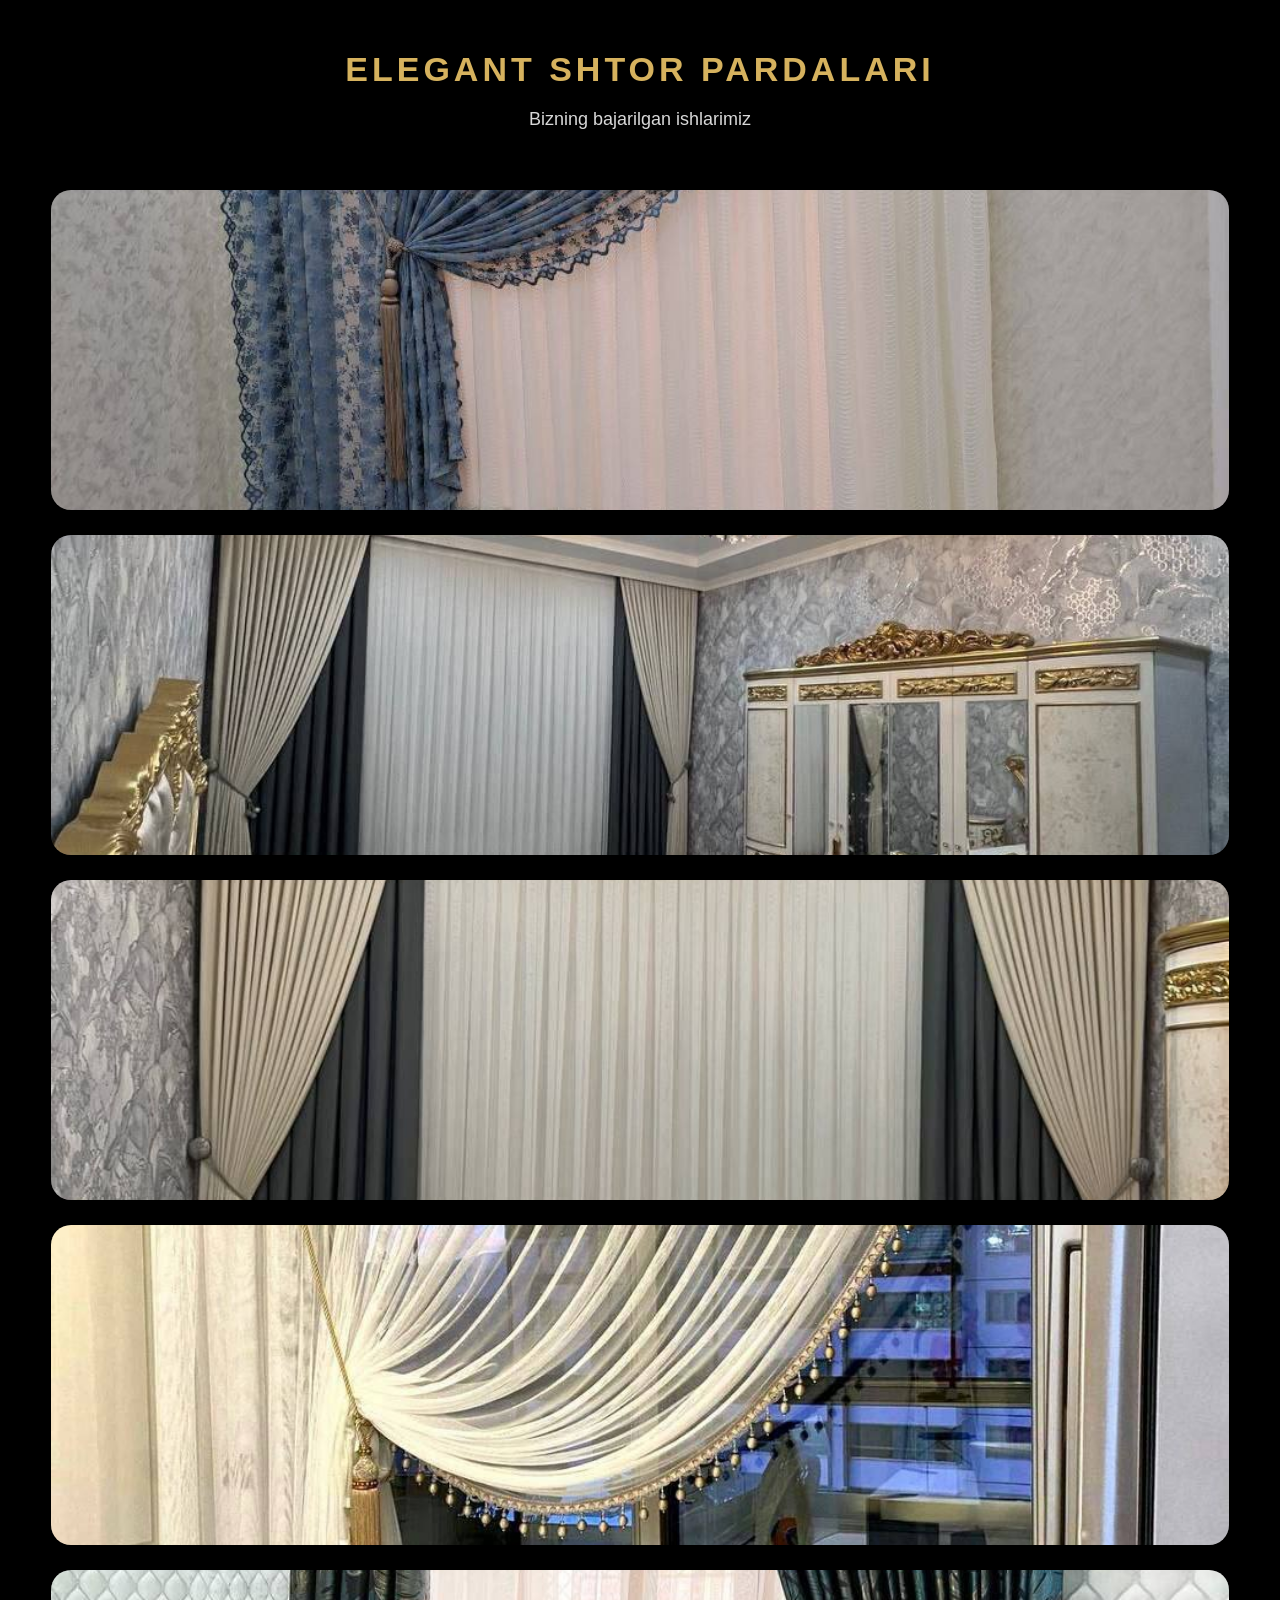
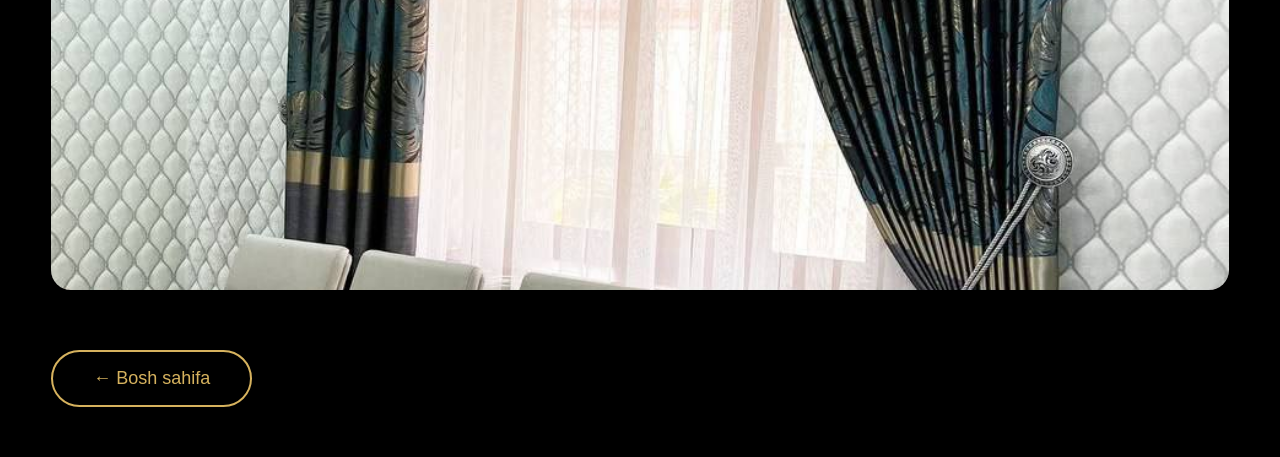
==== catalog.html @ 4797c0a0 "Add files via upload" ====
<!DOCTYPE html>
<html lang="uz">

<head>
    <meta charset="UTF-8">
    <meta name="viewport" content="width=device-width, initial-scale=1.0">
    <title>Katalog | Elegant Shtor Pardalari</title>

    <link rel="stylesheet" href="style.css">
</head>

<body>

    <section class="catalog-page">

        <h1 class="catalog-title">
            ELEGANT SHTOR PARDALARI
        </h1>

        <p class="catalog-text">
            Bizning bajarilgan ishlarimiz
        </p>

        <div class="gallery">

            <div class="card">
                <img src="images/14.jpg" alt="Shtor">
            </div>

            <div class="card">
                <img src="images/15.jpg" alt="Shtor">
            </div>

            <div class="card">
                <img src="images/16.jpg" alt="Shtor">
            </div>

            <div class="card">
                <img src="images/17.jpg" alt="Shtor">
            </div>

            <div class="card">
                <img src="images/18.jpg" alt="Shtor">
            </div>

        </div>

        <a href="index.html" class="back-btn">
            ← Bosh sahifa
        </a>

    </section>
<!-- Lightbox -->
<div class="lightbox" id="lightbox">
    <span class="close">&times;</span>

    <img class="lightbox-img" id="lightbox-img">

    <button class="prev">&#10094;</button>
    <button class="next">&#10095;</button>
</div>

<script src="script.js"></script>
</body>

</html>
---- style.css ----
/* =========================
   RESET
========================= */

*{
    margin:0;
    padding:0;
    box-sizing:border-box;
}

body{
    font-family:'Montserrat',sans-serif;
    background:#000;
    overflow-x:hidden;
}

/* =========================
   HERO
========================= */

.hero{
    position:relative;
    width:100%;
    height:100vh;

    background:url("images/banner.png") center center/cover no-repeat;

    display:flex;
    align-items:center;

    overflow:hidden;
    transition: transform .8s ease, filter .8s ease;
cursor:pointer;

    animation:zoomHero 18s ease-in-out infinite alternate;
}

@keyframes zoomHero{
    from{
        background-size:100%;
    }
    to{
        background-size:108%;
    }
}

/* =========================
   DARK OVERLAY
========================= */

.overlay{
    position:absolute;
    inset:0;

    background:linear-gradient(
        90deg,
        rgba(0,0,0,.65) 0%,
        rgba(0,0,0,.40) 45%,
        rgba(0,0,0,.15) 100%
    );

    z-index:1;
}

/* =========================
   CONTENT
========================= */
.hero-content{
    position: relative;
    z-index: 5;
    max-width: 650px;
    margin-left: 8%;
    color: #fff;
    animation: fadeUp 1.2s ease;
}

@keyframes fadeUp{

    from{
        opacity:0;
        transform:translateY(40px);
    }

    to{
        opacity:1;
        transform:translateY(0);
    }

}

/* =========================
   LOGO
========================= */

.logo{

    display:flex;
    flex-direction:column;

    font-family:'Cormorant Garamond',serif;

    font-weight:700;

    margin-bottom:18px;

}

.logo .word{

    color:#d6b25e;

    font-size:32px;

    letter-spacing:8px;

    text-shadow:0 0 12px rgba(214,178,94,.5);

}

.logo .subtitle{

    margin-top:6px;

    color:#fff;

    font-size:14px;

    letter-spacing:6px;

}

.logo span{

    display:block;

    font-size:14px;

    letter-spacing:6px;

    margin-top:6px;

    color:#ffffff;

}

/* =========================
   TITLE
========================= */

.hero h1{

    font-family:'Cormorant Garamond',serif;

    font-size:72px;

    line-height:1.1;

    font-weight:700;

    margin-bottom:20px;

    animation:zoomTitle 6s ease-in-out infinite;

    transform-origin:center;

}

/* =========================
   TEXT
========================= */

.hero p{

    font-size:20px;

    color:#f0f0f0;

    margin-bottom:45px;

    letter-spacing:1px;

}

/* =========================
   BUTTON
========================= */

.btn{

    display:inline-block;

    padding:18px 46px;

    border-radius:60px;

    text-decoration:none;

    font-weight:600;

    letter-spacing:1px;

    color:#000;

    background:linear-gradient(135deg,#d6b25e,#f6d67a);

    box-shadow:0 10px 35px rgba(214,178,94,.35);

    transition:.4s;

}

.btn:hover{

    transform:translateY(-5px) scale(1.05);

    box-shadow:0 15px 45px rgba(214,178,94,.6);

}


/* =========================
   LIGHT
========================= */

.hero::before{

    content:"";

    position:absolute;

    top:-40%;

    left:-20%;

    width:220px;

    height:180%;

    background:linear-gradient(

        transparent,

        rgba(255,255,255,.18),

        transparent

    );

    transform:rotate(18deg);

    animation:lightMove 8s linear infinite;

}

@keyframes lightMove{

    from{

        left:-25%;

    }

    to{

        left:120%;

    }

}
/* ==========================
   ANIMATIONS
========================== */

.logo{
    animation:fadeTop 1s ease forwards;
}



.hero p{
    opacity:0;
    animation:fadeTop 1s ease .6s forwards;
}

.btn{
    opacity:0;
    animation:fadeTop 1s ease .9s forwards;
}

@keyframes fadeTop{

    from{
        opacity:0;
        transform:translateY(40px);
    }

    to{
        opacity:1;
        transform:translateY(0);
    }

}
@keyframes zoomTitle{

    0%{
        opacity:0;
        transform:scale(0);
    }

    15%{
        opacity:1;
        transform:scale(1);
    }

    70%{
        opacity:1;
        transform:scale(1);
    }

    100%{
        opacity:0;
        transform:scale(0);
    }

}
.logo .word{
    position: relative;
    display: inline-block;
    overflow: hidden;
}

.logo .word::after{
    content: "";
    position: absolute;
    top: -50%;
    left: -150%;

    width: 60%;
    height: 200%;

    background: linear-gradient(
        90deg,
        transparent,
        rgba(255,255,255,.9),
        transparent
    );

    transform: rotate(25deg);

    animation: logoShine 5s linear infinite;
}

@keyframes logoShine{

    0%{
        left:-150%;
    }

    100%{
        left:220%;
    }

}
/* ========================= */
/* PRELOADER */
/* ========================= */

#preloader{
    position: fixed;
    inset: 0;
    background: #050505;
    display: flex;
    justify-content: center;
    align-items: center;
    z-index: 99999;
    transition: opacity 1s ease, visibility 1s ease;
}

.loader-content{
    text-align: center;
}

.loader-logo{
    font-family: 'Cormorant Garamond', serif;
    font-size: 62px;
    letter-spacing: 12px;
    color: #d6b25e;
    text-shadow: 0 0 15px rgba(214,178,94,.5);
    position: relative;
    display: inline-block;
    overflow: hidden;
}

.loader-logo::after{
    content: "";
    position: absolute;
    top: -50%;
    left: -150%;
    width: 60%;
    height: 200%;
    background: linear-gradient(
        90deg,
        transparent,
        rgba(255,255,255,.9),
        transparent
    );
    transform: rotate(25deg);
    animation: loaderShine 2s linear infinite;
}

.loader-subtitle{
    margin-top: 12px;
    color: white;
    font-size: 16px;
    letter-spacing: 8px;
}

.loader-line{
    width: 0;
    height: 2px;
    background: #d6b25e;
    margin: 30px auto 0;
    animation: lineGrow 1.5s forwards;
}

@keyframes loaderShine{
    from{
        left: -150%;
    }
    to{
        left: 220%;
    }
}

@keyframes lineGrow{
    from{
        width: 0;
    }
    to{
        width: 220px;
    }
}
#preloader.hide{
    opacity: 0;
    visibility: hidden;
}
/* ---------- FEATURES ---------- */
.features{
    position: relative;
    width: 180px;
    height: 35px;
    margin: 40px 0 45px;
}

.features span{
    position:absolute;
    left:0;
    top:0;
    width:100%;

    font-size:22px;
    color:#fff;
    letter-spacing:2px;

    text-align:left;

    opacity:0;

    animation:changeWord 9s infinite;
}

.features span::after{
    content:" ✦";
    color:#d6b25e;
}

.features span:nth-child(1){
    animation-delay:0s;
}

.features span:nth-child(2){
    animation-delay:3s;
}

.features span:nth-child(3){
    animation-delay:6s;
}

@keyframes changeWord{

    0%{
        opacity:0;
        transform:translateY(20px);
    }

    10%{
        opacity:1;
        transform:translateY(0);
    }

    25%{
        opacity:1;
    }

    35%{
        opacity:0;
        transform:translateY(-20px);
    }

    100%{
        opacity:0;
    }

}
/* ===========================
        CATALOG
=========================== */

.catalog-page{
    width:90%;
    max-width:1400px;
    margin:auto;
    padding:80px 0;
}

.catalog-title{
    text-align:center;
    font-size:48px;
    color:#d6b25e;
    letter-spacing:4px;
}

.catalog-text{
    text-align:center;
    color:#d8d8d8;
    font-size:20px;
    margin:20px 0 60px;
}

.gallery{
    display:grid;
    grid-template-columns:repeat(auto-fit,minmax(320px,1fr));
    gap:35px;
}

.card{
    overflow:hidden;
    border-radius:20px;
    background:#1b1b1b;
    transition:.4s;
    box-shadow:0 15px 35px rgba(0,0,0,.45);
}

.card:hover{
    transform:translateY(-10px);
    box-shadow:0 20px 45px rgba(214,178,94,.35);
}

.card img{
    width:100%;
    height:420px;
    object-fit:cover;
    display:block;
    transition:.5s;
}

.card:hover img{
    transform:scale(1.08);
}

.back-btn{
    display:inline-block;
    margin:60px auto 0;
    padding:16px 40px;
    border:2px solid #d6b25e;
    color:#d6b25e;
    text-decoration:none;
    border-radius:50px;
    transition:.4s;
    font-size:18px;
}

.back-btn:hover{
    background:#d6b25e;
    color:#000;
}
/* ===== Lightbox ===== */

.lightbox{
    position:fixed;
    inset:0;
    background:rgba(0,0,0,.95);
    display:none;
    justify-content:center;
    align-items:center;
    z-index:9999;
}

.lightbox.active{
    display:flex;
}

.lightbox-img{
    max-width:90%;
    max-height:85%;
    border-radius:15px;
    box-shadow:0 0 40px rgba(214,178,94,.35);
}

.close{
    position:absolute;
    top:25px;
    right:40px;
    font-size:45px;
    color:white;
    cursor:pointer;
}

.prev,
.next{
    position:absolute;
    top:50%;
    transform:translateY(-50%);
    background:rgba(255,255,255,.15);
    border:none;
    color:white;
    font-size:34px;
    width:60px;
    height:60px;
    border-radius:50%;
    cursor:pointer;
    transition:.3s;
}

.prev:hover,
.next:hover{
    background:#d6b25e;
    color:#000;
}

.prev{
    left:40px;
}

.next{
    right:40px;
}
/* ==========================
   ADVANTAGES
========================== */

.advantages{
    padding:100px 10%;
    background:#111;
    text-align:center;
}

.advantages h2{
    font-size:42px;
    color:#d6b25e;
    margin-bottom:60px;
    letter-spacing:2px;
}

.advantages-grid{
    display:grid;
    grid-template-columns:repeat(auto-fit,minmax(230px,1fr));
    gap:30px;
}

.adv-card{
    background:#1b1b1b;
    border:1px solid rgba(214,178,94,.25);
    border-radius:20px;
    padding:40px 20px;
    transition:.4s;
    box-shadow:0 15px 35px rgba(0,0,0,.35);
}

.adv-card:hover{
    transform:translateY(-10px);
    border-color:#d6b25e;
    box-shadow:0 20px 45px rgba(214,178,94,.35);
}

.adv-card h3{
    font-size:42px;
    color:#d6b25e;
    margin-bottom:15px;
}

.adv-card p{
    color:#fff;
    font-size:18px;
}

/* ==========================
   CONTACT
========================== */

.contact{
    padding:100px 10%;
    background:#0d0d0d;
    text-align:center;
}

.contact h2{
    font-size:42px;
    color:#d6b25e;
    margin-bottom:40px;
}

.contact-box{
    max-width:700px;
    margin:auto;
    background:#1b1b1b;
    border-radius:20px;
    padding:40px;
    border:1px solid rgba(214,178,94,.25);
    box-shadow:0 15px 35px rgba(0,0,0,.35);
}

.contact-box p{
    color:#fff;
    font-size:20px;
    margin:20px 0;
    line-height:1.6;
}
/*=========================
        NAVBAR
=========================*/

html{
    scroll-behavior:smooth;
}

.navbar{

    position:fixed;

    top:0;

    left:0;

    width:100%;

    display:flex;

    justify-content:space-between;

    align-items:center;

    padding:25px 8%;

    z-index:9999;

    transition:.4s;

    background:rgba(0,0,0,.15);

    backdrop-filter:blur(10px);

}

.logo{

    font-size:32px;

    color:#d6b25e;

    font-weight:bold;

    letter-spacing:6px;

}

.navbar nav{

    display:flex;

    gap:40px;

}

.navbar nav a{

    color:white;

    text-decoration:none;

    font-size:18px;

    transition:.3s;

}

.navbar nav a:hover{

    color:#d6b25e;

}

.navbar.scrolled{

    background:#111;

    box-shadow:0 10px 30px rgba(0,0,0,.5);

}
/*=========================
        FOOTER
=========================*/

.footer{

    background:#090909;

    text-align:center;

    padding:80px 20px;

    border-top:1px solid rgba(214,178,94,.2);

}

.footer h2{

    color:#d6b25e;

    font-size:42px;

    letter-spacing:8px;

    margin-bottom:10px;

}

.footer p{

    color:#ddd;

    font-size:18px;

    margin:12px 0;

}

.footer-line{

    width:120px;

    height:2px;

    background:#d6b25e;

    margin:25px auto;

}

.footer small{
    color:#777;
    display:block;
    margin-top:35px;
    font-size:15px;
}


/*=========================
    SCROLL ANIMATION
=========================*/
@media (max-width:768px){
    }

/* ===== Меню ===== */

.navbar{
    padding:15px 20px;
    flex-direction:column;
    gap:12px;
}

.navbar nav{
    display:flex;
    flex-wrap:wrap;
    justify-content:center;
    gap:10px;
}

.navbar nav a{
    font-size:15px;
    padding:6px 8px;
}

.navbar .logo{
    font-size:22px;
    letter-spacing:3px;
}

/* ===== Hero ===== */

.hero{
    height:auto;
    min-height:100vh;
    padding:120px 25px 70px;
    background-position:65% center;
}
.hero-content{
    margin-left:8%;
    margin-right:auto;
    max-width:650px;
    text-align:left;
}

.hero h1{
    font-size:42px;
    line-height:1.2;
    margin-bottom:18px;
}

.hero p{
    font-size:18px;
    margin-bottom:30px;
}

.features{
    margin:30px 0;
}

.features span{
    font-size:18px;
}

.btn{
    padding:16px 34px;
    font-size:16px;
}

/* ===== Каталог ===== */

.catalog-page{
    width:92%;
    padding:50px 0;
}

.catalog-title{
    font-size:34px;
}

.catalog-text{
    font-size:18px;
}

.gallery{
    grid-template-columns:1fr;
    gap:25px;
}

.card img{
    height:320px;
}

/* ===== Преимущества ===== */

.advantages{
    padding:70px 25px;
}

.advantages h2{
    font-size:34px;
}

.advantages-grid{
    grid-template-columns:1fr;
}

/* ===== Контакты ===== */

.contact{
    padding:70px 25px;
}

.contact h2{
    font-size:34px;
}

.contact-box{
    padding:25px;
}

.contact-box p{
    font-size:17px;
}

/* ===== Футер ===== */

.footer{
    padding:60px 20px;
}

.footer h2{
    font-size:30px;
}

.footer p{
    font-size:16px;
}

.footer small{
    font-size:13px;
}

/* ===== Lightbox ===== */

.prev,
.next{
    width:45px;
    height:45px;
    font-size:24px;
}

.close{
    font-size:34px;
    right:20px;
}
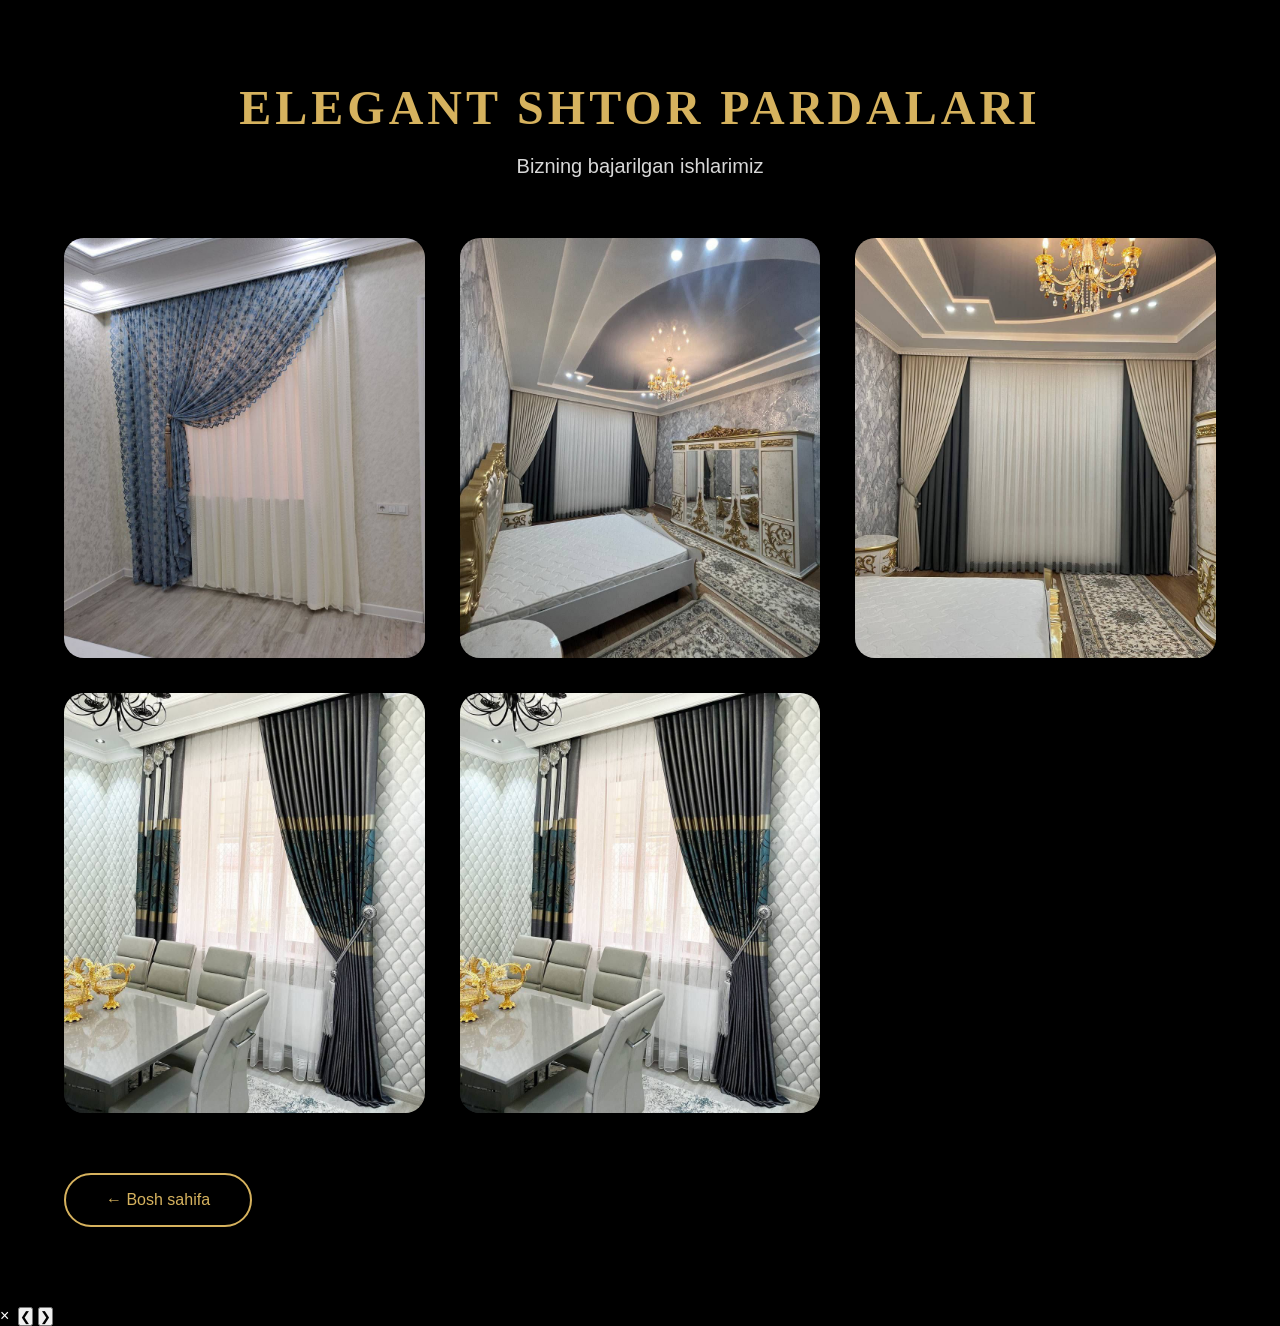
==== commit aa638683: "Update website" ====
--- a/catalog.html
+++ b/catalog.html
@@ -21,8 +21,7 @@
             Bizning bajarilgan ishlarimiz
         </p>
 
-        <div class="gallery">
-
+        <div class="catalog-gallery">
             <div class="card">
                 <img src="images/14.jpg" alt="Shtor">
             </div>
@@ -36,7 +35,7 @@
             </div>
 
             <div class="card">
-                <img src="images/17.jpg" alt="Shtor">
+                <img src="images/18.jpg" alt="Shtor">
             </div>
 
             <div class="card">
--- a/style.css
+++ b/style.css
@@ -1,6 +1,6 @@
-/* =========================
+/* ==========================================
    RESET
-========================= */
+========================================== */
 
 *{
     margin:0;
@@ -8,70 +8,339 @@
     box-sizing:border-box;
 }
 
+html{
+    scroll-behavior:smooth;
+}
+
 body{
-    font-family:'Montserrat',sans-serif;
+    font-family:"Montserrat",sans-serif;
     background:#000;
+    color:#fff;
     overflow-x:hidden;
 }
-
-/* =========================
+/* ==========================================
+   PRELOADER
+========================================== */
+
+#preloader{
+    position:fixed;
+    inset:0;
+    background:#000;
+    display:flex;
+    justify-content:center;
+    align-items:center;
+    z-index:999999;
+    transition:opacity .8s ease, visibility .8s ease;
+}
+
+#preloader.hide{
+    opacity:0;
+    visibility:hidden;
+}
+
+.loader-content{
+    text-align:center;
+}
+
+.loader-logo{
+    font-family:"Cormorant Garamond",serif;
+    font-size:82px;
+    color:#d6b25e;
+    letter-spacing:12px;
+    margin-bottom:15px;
+}
+
+.loader-subtitle{
+    color:#ffffff;
+    letter-spacing:8px;
+    font-size:18px;
+    margin-bottom:35px;
+}
+
+.loader-line{
+    width:240px;
+    height:3px;
+    margin:auto;
+    background:rgba(255,255,255,.15);
+    overflow:hidden;
+    border-radius:10px;
+    position:relative;
+}
+
+.loader-line::before{
+
+    content:"";
+
+    position:absolute;
+
+    left:-100%;
+    top:0;
+
+    width:100%;
+    height:100%;
+
+    background:linear-gradient(
+        90deg,
+        transparent,
+        #d6b25e,
+        transparent
+    );
+
+    animation:loaderMove 1.8s linear infinite;
+
+}
+
+@keyframes loaderMove{
+
+    from{
+        left:-100%;
+    }
+
+    to{
+        left:100%;
+    }
+
+}
+
+/* ==========================================
    HERO
-========================= */
+========================================== */
 
 .hero{
     position:relative;
     width:100%;
     height:100vh;
-
-    background:url("images/banner.png") center center/cover no-repeat;
-
     display:flex;
     align-items:center;
-
     overflow:hidden;
-    transition: transform .8s ease, filter .8s ease;
-cursor:pointer;
-
-    animation:zoomHero 18s ease-in-out infinite alternate;
-}
-
-@keyframes zoomHero{
-    from{
-        background-size:100%;
-    }
-    to{
-        background-size:108%;
-    }
-}
-
-/* =========================
-   DARK OVERLAY
-========================= */
-
-.overlay{
+}
+
+/* ==========================================
+   HERO SLIDER
+========================================== */
+
+.hero-slider{
     position:absolute;
     inset:0;
+    width:100%;
+    height:100%;
+    z-index:0;
+    overflow:hidden;
+
+    background-size:cover;
+    background-position:center;
+    background-repeat:no-repeat;
+}
+
+.hero-slider .tile{
+
+    position:absolute;
+
+    background-repeat:no-repeat;
+    background-size:cover;
+
+    backface-visibility:hidden;
+    transform-style:preserve-3d;
+
+}
+
+/* ==========================================
+   DARK OVERLAY
+========================================== */
+
+.overlay{
+
+    position:absolute;
+    inset:0;
 
     background:linear-gradient(
         90deg,
-        rgba(0,0,0,.65) 0%,
-        rgba(0,0,0,.40) 45%,
-        rgba(0,0,0,.15) 100%
+        rgba(0,0,0,.70),
+        rgba(0,0,0,.40),
+        rgba(0,0,0,.15)
     );
 
     z-index:1;
-}
-
-/* =========================
+
+}
+
+/* ==========================================
    CONTENT
-========================= */
+========================================== */
+
 .hero-content{
-    position: relative;
-    z-index: 5;
-    max-width: 650px;
-    margin-left: 8%;
-    color: #fff;
-    animation: fadeUp 1.2s ease;
+
+    position:relative;
+    z-index:5;
+
+    width:90%;
+    max-width:650px;
+
+    margin-left:8%;
+
+}
+
+.logo{
+
+    display:flex;
+    flex-direction:column;
+
+    margin-bottom:20px;
+
+    font-family:"Cormorant Garamond",serif;
+
+}
+
+.logo .word{
+
+    font-size:34px;
+
+    letter-spacing:8px;
+
+    color:#d6b25e;
+
+}
+
+.logo .subtitle{
+
+    margin-top:8px;
+
+    letter-spacing:6px;
+
+    font-size:14px;
+
+}
+
+.hero h1{
+
+    font-family:"Cormorant Garamond",serif;
+
+    font-size:72px;
+
+    line-height:1.1;
+
+    margin-bottom:25px;
+
+}
+
+.hero p{
+
+    font-size:20px;
+
+    color:#ececec;
+
+    margin-bottom:45px;
+
+}
+
+/* ==========================================
+   BUTTON
+========================================== */
+
+.btn{
+
+    display:inline-block;
+
+    padding:18px 48px;
+
+    border-radius:60px;
+
+    text-decoration:none;
+
+    color:#000;
+
+    font-weight:700;
+
+    background:linear-gradient(
+        135deg,
+        #d6b25e,
+        #f6d67a
+    );
+
+    transition:.35s;
+
+}
+
+.btn:hover{
+
+    transform:translateY(-5px);
+
+}
+
+/* ==========================================
+   NAVBAR
+========================================== */
+
+.navbar{
+
+    position:fixed;
+
+    top:0;
+    left:0;
+
+    width:100%;
+
+    display:flex;
+
+    justify-content:space-between;
+
+    align-items:center;
+
+    padding:24px 8%;
+
+    background:rgba(0,0,0,.18);
+
+    backdrop-filter:blur(12px);
+
+    z-index:9999;
+
+}
+
+.navbar nav{
+
+    display:flex;
+
+    gap:40px;
+
+}
+
+.navbar nav a{
+
+    color:#fff;
+
+    text-decoration:none;
+
+    transition:.3s;
+
+}
+
+.navbar nav a:hover{
+
+    color:#d6b25e;
+
+}
+/* ==========================================
+   HERO ANIMATIONS
+========================================== */
+
+.hero{
+    animation:heroZoom 18s ease-in-out infinite alternate;
+}
+
+@keyframes heroZoom{
+
+    from{
+        transform:scale(1);
+    }
+
+    to{
+        transform:scale(1.03);
+    }
+
+}
+
+.hero-content{
+    animation:fadeUp 1.2s ease;
 }
 
 @keyframes fadeUp{
@@ -88,223 +357,15 @@
 
 }
 
-/* =========================
-   LOGO
-========================= */
-
-.logo{
-
-    display:flex;
-    flex-direction:column;
-
-    font-family:'Cormorant Garamond',serif;
-
-    font-weight:700;
-
-    margin-bottom:18px;
-
-}
-
-.logo .word{
-
-    color:#d6b25e;
-
-    font-size:32px;
-
-    letter-spacing:8px;
-
-    text-shadow:0 0 12px rgba(214,178,94,.5);
-
-}
-
-.logo .subtitle{
-
-    margin-top:6px;
-
-    color:#fff;
-
-    font-size:14px;
-
-    letter-spacing:6px;
-
-}
-
-.logo span{
-
-    display:block;
-
-    font-size:14px;
-
-    letter-spacing:6px;
-
-    margin-top:6px;
-
-    color:#ffffff;
-
-}
-
-/* =========================
-   TITLE
-========================= */
-
 .hero h1{
-
-    font-family:'Cormorant Garamond',serif;
-
-    font-size:72px;
-
-    line-height:1.1;
-
-    font-weight:700;
-
-    margin-bottom:20px;
-
-    animation:zoomTitle 6s ease-in-out infinite;
-
-    transform-origin:center;
-
-}
-
-/* =========================
-   TEXT
-========================= */
-
-.hero p{
-
-    font-size:20px;
-
-    color:#f0f0f0;
-
-    margin-bottom:45px;
-
-    letter-spacing:1px;
-
-}
-
-/* =========================
-   BUTTON
-========================= */
-
-.btn{
-
-    display:inline-block;
-
-    padding:18px 46px;
-
-    border-radius:60px;
-
-    text-decoration:none;
-
-    font-weight:600;
-
-    letter-spacing:1px;
-
-    color:#000;
-
-    background:linear-gradient(135deg,#d6b25e,#f6d67a);
-
-    box-shadow:0 10px 35px rgba(214,178,94,.35);
-
-    transition:.4s;
-
-}
-
-.btn:hover{
-
-    transform:translateY(-5px) scale(1.05);
-
-    box-shadow:0 15px 45px rgba(214,178,94,.6);
-
-}
-
-
-/* =========================
-   LIGHT
-========================= */
-
-.hero::before{
-
-    content:"";
-
-    position:absolute;
-
-    top:-40%;
-
-    left:-20%;
-
-    width:220px;
-
-    height:180%;
-
-    background:linear-gradient(
-
-        transparent,
-
-        rgba(255,255,255,.18),
-
-        transparent
-
-    );
-
-    transform:rotate(18deg);
-
-    animation:lightMove 8s linear infinite;
-
-}
-
-@keyframes lightMove{
-
-    from{
-
-        left:-25%;
-
-    }
-
-    to{
-
-        left:120%;
-
-    }
-
-}
-/* ==========================
-   ANIMATIONS
-========================== */
-
-.logo{
-    animation:fadeTop 1s ease forwards;
-}
-
-
-
-.hero p{
-    opacity:0;
-    animation:fadeTop 1s ease .6s forwards;
-}
-
-.btn{
-    opacity:0;
-    animation:fadeTop 1s ease .9s forwards;
-}
-
-@keyframes fadeTop{
-
-    from{
-        opacity:0;
-        transform:translateY(40px);
-    }
-
-    to{
-        opacity:1;
-        transform:translateY(0);
-    }
-
-}
-@keyframes zoomTitle{
+    animation:titleZoom 6s ease-in-out infinite;
+}
+
+@keyframes titleZoom{
 
     0%{
         opacity:0;
-        transform:scale(0);
+        transform:scale(.85);
     }
 
     15%{
@@ -312,170 +373,87 @@
         transform:scale(1);
     }
 
-    70%{
+    80%{
         opacity:1;
         transform:scale(1);
     }
 
     100%{
         opacity:0;
-        transform:scale(0);
-    }
-
-}
-.logo .word{
-    position: relative;
-    display: inline-block;
-    overflow: hidden;
-}
-
-.logo .word::after{
-    content: "";
-    position: absolute;
-    top: -50%;
-    left: -150%;
-
-    width: 60%;
-    height: 200%;
-
-    background: linear-gradient(
-        90deg,
+        transform:scale(.85);
+    }
+
+}
+
+/* ==========================================
+   HERO LIGHT
+========================================== */
+
+.hero::before{
+
+    content:"";
+
+    position:absolute;
+
+    top:-40%;
+    left:-30%;
+
+    width:220px;
+    height:180%;
+
+    background:linear-gradient(
         transparent,
-        rgba(255,255,255,.9),
+        rgba(255,255,255,.18),
         transparent
     );
 
-    transform: rotate(25deg);
-
-    animation: logoShine 5s linear infinite;
-}
-
-@keyframes logoShine{
-
-    0%{
-        left:-150%;
-    }
-
-    100%{
-        left:220%;
-    }
-
-}
-/* ========================= */
-/* PRELOADER */
-/* ========================= */
-
-#preloader{
-    position: fixed;
-    inset: 0;
-    background: #050505;
-    display: flex;
-    justify-content: center;
-    align-items: center;
-    z-index: 99999;
-    transition: opacity 1s ease, visibility 1s ease;
-}
-
-.loader-content{
-    text-align: center;
-}
-
-.loader-logo{
-    font-family: 'Cormorant Garamond', serif;
-    font-size: 62px;
-    letter-spacing: 12px;
-    color: #d6b25e;
-    text-shadow: 0 0 15px rgba(214,178,94,.5);
-    position: relative;
-    display: inline-block;
-    overflow: hidden;
-}
-
-.loader-logo::after{
-    content: "";
-    position: absolute;
-    top: -50%;
-    left: -150%;
-    width: 60%;
-    height: 200%;
-    background: linear-gradient(
-        90deg,
-        transparent,
-        rgba(255,255,255,.9),
-        transparent
-    );
-    transform: rotate(25deg);
-    animation: loaderShine 2s linear infinite;
-}
-
-.loader-subtitle{
-    margin-top: 12px;
-    color: white;
-    font-size: 16px;
-    letter-spacing: 8px;
-}
-
-.loader-line{
-    width: 0;
-    height: 2px;
-    background: #d6b25e;
-    margin: 30px auto 0;
-    animation: lineGrow 1.5s forwards;
-}
-
-@keyframes loaderShine{
+    transform:rotate(18deg);
+
+    animation:heroLight 8s linear infinite;
+
+    z-index:2;
+
+}
+
+@keyframes heroLight{
+
     from{
-        left: -150%;
-    }
+        left:-30%;
+    }
+
     to{
-        left: 220%;
-    }
-}
-
-@keyframes lineGrow{
-    from{
-        width: 0;
-    }
-    to{
-        width: 220px;
-    }
-}
-#preloader.hide{
-    opacity: 0;
-    visibility: hidden;
-}
-/* ---------- FEATURES ---------- */
+        left:130%;
+    }
+
+}
+
+/* ==========================================
+   FEATURES
+========================================== */
+
 .features{
-    position: relative;
-    width: 180px;
-    height: 35px;
-    margin: 40px 0 45px;
+
+    position:relative;
+
+    width:220px;
+    height:36px;
+
+    margin:35px 0;
+
 }
 
 .features span{
+
     position:absolute;
-    left:0;
-    top:0;
+
     width:100%;
 
+    opacity:0;
+
     font-size:22px;
-    color:#fff;
-    letter-spacing:2px;
-
-    text-align:left;
-
-    opacity:0;
 
     animation:changeWord 9s infinite;
-}
-
-.features span::after{
-    content:" ✦";
-    color:#d6b25e;
-}
-
-.features span:nth-child(1){
-    animation-delay:0s;
+
 }
 
 .features span:nth-child(2){
@@ -498,11 +476,11 @@
         transform:translateY(0);
     }
 
-    25%{
+    30%{
         opacity:1;
     }
 
-    35%{
+    40%{
         opacity:0;
         transform:translateY(-20px);
     }
@@ -512,9 +490,329 @@
     }
 
 }
-/* ===========================
-        CATALOG
-=========================== */
+
+/* ==========================================
+   MUSIC BUTTON
+========================================== */
+
+#musicToggle{
+
+    position:fixed;
+
+    right:30px;
+    bottom:30px;
+
+    width:65px;
+    height:65px;
+
+    border:none;
+
+    border-radius:50%;
+
+    cursor:pointer;
+
+    color:#fff;
+
+    font-size:28px;
+
+    background:linear-gradient(
+        145deg,
+        #d4af37,
+        #8b6b00
+    );
+
+    z-index:9999;
+
+    transition:.35s;
+
+}
+
+#musicToggle:hover{
+
+    transform:scale(1.1);
+
+}
+
+#musicToggle.playing{
+
+    animation:musicPulse 2s infinite;
+
+}
+
+@keyframes musicPulse{
+
+    0%{
+        transform:scale(1);
+    }
+
+    50%{
+        transform:scale(1.08);
+    }
+
+    100%{
+        transform:scale(1);
+    }
+
+}
+
+/* ==========================================
+   SCROLL ANIMATION
+========================================== */
+
+.hidden{
+
+    opacity:0;
+
+    transform:translateY(60px);
+
+    transition:
+        opacity .8s ease,
+        transform .8s ease;
+
+}
+
+.show{
+
+    opacity:1;
+
+    transform:translateY(0);
+
+}
+/* ==========================================
+   ADVANTAGES
+========================================== */
+
+.advantages{
+    padding:100px 8%;
+    background:#111;
+}
+
+.advantages h2{
+    text-align:center;
+    font-size:48px;
+    color:#d6b25e;
+    margin-bottom:60px;
+    font-family:"Cormorant Garamond",serif;
+}
+
+.advantages-grid{
+    display:grid;
+    grid-template-columns:repeat(auto-fit,minmax(250px,1fr));
+    gap:30px;
+}
+
+.adv-card{
+    position:relative;
+    overflow:hidden;
+
+    background:rgba(255,255,255,.03);
+
+    border:1px solid rgba(214,178,94,.18);
+
+    border-radius:24px;
+
+    padding:45px 30px;
+
+    text-align:center;
+
+    backdrop-filter:blur(12px);
+
+    transition:.45s;
+}
+
+.adv-card:hover{
+
+    transform:translateY(-12px);
+
+    border-color:#d6b25e;
+
+    box-shadow:0 25px 60px rgba(214,178,94,.18);
+
+}
+.adv-card:hover::before{
+
+    opacity:1;
+
+}
+.adv-card h3{
+
+    font-size:52px;
+
+    color:#d6b25e;
+
+    margin-bottom:18px;
+
+    text-shadow:0 0 15px rgba(214,178,94,.25);
+
+}
+
+.adv-card::before{
+
+    content:"";
+
+    position:absolute;
+
+    inset:0;
+
+    background:linear-gradient(
+        135deg,
+        transparent,
+        rgba(214,178,94,.08),
+        transparent
+    );
+
+    opacity:0;
+
+    transition:.45s;
+
+}
+
+/* ==========================================
+   GALLERY
+========================================== */
+
+.gallery{
+    padding:120px 0;
+    background:#070707;
+}
+
+.gallery-title{
+    text-align:center;
+    font-size:52px;
+    color:#fff;
+    margin-bottom:60px;
+    font-family:"Cormorant Garamond",serif;
+}
+
+.curtain-gallery{
+    width:90%;
+    max-width:1300px;
+    height:700px;
+    margin:auto;
+    position:relative;
+    overflow:hidden;
+    border-radius:24px;
+    box-shadow:0 25px 70px rgba(0,0,0,.6);
+}
+
+.gallery-back,
+.gallery-front{
+    position:absolute;
+    inset:0;
+}
+
+.gallery-back img,
+.gallery-front img{
+    width:100%;
+    height:100%;
+    object-fit:cover;
+    display:block;
+}
+
+.gallery-front{
+    z-index:2;
+    pointer-events:none;
+}
+
+.left-half,
+.right-half{
+    position:absolute;
+    top:0;
+    width:50%;
+    height:100%;
+    overflow:hidden;
+    transition:1.2s ease;
+}
+
+.left-half{
+    left:0;
+}
+
+.right-half{
+    right:0;
+}
+
+.left-half img{
+    position:absolute;
+    left:0;
+}
+
+.right-half img{
+    position:absolute;
+    right:0;
+}
+
+.curtain-gallery.open .left-half{
+    transform:translateX(-100%);
+}
+
+.curtain-gallery.open .right-half{
+    transform:translateX(100%);
+}
+
+/* ==========================================
+   CONTACT
+========================================== */
+
+.contact{
+    padding:100px 8%;
+    background:#0d0d0d;
+}
+
+.contact h2{
+    text-align:center;
+    font-size:46px;
+    color:#d6b25e;
+    margin-bottom:45px;
+    font-family:"Cormorant Garamond",serif;
+}
+
+.contact-box{
+    max-width:700px;
+    margin:auto;
+    background:#1b1b1b;
+    border-radius:20px;
+    padding:40px;
+    text-align:center;
+}
+
+.contact-box p{
+    margin:15px 0;
+    font-size:20px;
+    color:#fff;
+}
+
+/* ==========================================
+   FOOTER
+========================================== */
+
+.footer{
+    background:#090909;
+    text-align:center;
+    padding:70px 20px;
+    border-top:1px solid rgba(214,178,94,.2);
+}
+
+.footer h2{
+    color:#d6b25e;
+    font-size:42px;
+    margin-bottom:15px;
+    letter-spacing:6px;
+}
+
+.footer p{
+    color:#ddd;
+    margin:10px 0;
+}
+
+.footer small{
+    display:block;
+    margin-top:30px;
+    color:#777;
+}
+/* ==========================================
+   CATALOG
+========================================== */
 
 .catalog-page{
     width:90%;
@@ -527,17 +825,18 @@
     text-align:center;
     font-size:48px;
     color:#d6b25e;
+    font-family:"Cormorant Garamond",serif;
     letter-spacing:4px;
 }
 
 .catalog-text{
     text-align:center;
+    font-size:20px;
     color:#d8d8d8;
-    font-size:20px;
     margin:20px 0 60px;
 }
 
-.gallery{
+.catalog-gallery{
     display:grid;
     grid-template-columns:repeat(auto-fit,minmax(320px,1fr));
     gap:35px;
@@ -547,8 +846,8 @@
     overflow:hidden;
     border-radius:20px;
     background:#1b1b1b;
+    box-shadow:0 15px 35px rgba(0,0,0,.45);
     transition:.4s;
-    box-shadow:0 15px 35px rgba(0,0,0,.45);
 }
 
 .card:hover{
@@ -576,451 +875,228 @@
     color:#d6b25e;
     text-decoration:none;
     border-radius:50px;
-    transition:.4s;
-    font-size:18px;
+    transition:.35s;
 }
 
 .back-btn:hover{
     background:#d6b25e;
     color:#000;
 }
-/* ===== Lightbox ===== */
-
-.lightbox{
-    position:fixed;
-    inset:0;
-    background:rgba(0,0,0,.95);
-    display:none;
-    justify-content:center;
-    align-items:center;
-    z-index:9999;
-}
-
-.lightbox.active{
-    display:flex;
-}
-
-.lightbox-img{
-    max-width:90%;
-    max-height:85%;
-    border-radius:15px;
-    box-shadow:0 0 40px rgba(214,178,94,.35);
-}
-
-.close{
+/* ==========================================
+   MOBILE
+========================================== */
+
+@media (max-width:768px){
+
+    /* Navbar */
+
+    .navbar{
+    flex-direction:column;
+    gap:10px;
+    padding:12px 15px;
+}
+
+    .navbar nav{
+        display:grid;
+        grid-template-columns:repeat(3,auto);
+        gap:12px 18px;
+        justify-content:center;
+    }
+
+    .navbar nav a{
+        font-size:15px;
+    }
+
+    /* Hero */
+
+    .hero{
+        min-height:100vh;
+        height:auto;
+        padding:120px 25px 70px;
+    }
+
+    .hero-content{
+    width:100%;
+    margin:0;
+    padding-top:40px;
+    text-align:left;
+}
+
+    .logo .word{
+        font-size:24px;
+        letter-spacing:4px;
+    }
+
+    .logo .subtitle{
+        font-size:12px;
+        letter-spacing:3px;
+    }
+
+    .hero h1{
+        font-size:32px;
+        line-height:1.2;
+    }
+
+    .hero p{
+        font-size:18px;
+    }
+
+    .features span{
+        font-size:18px;
+    }
+
+    .btn{
+        padding:15px 30px;
+        font-size:16px;
+    }
+
+    /* Gallery */
+
+    .gallery{
+        padding:70px 0;
+    }
+
+    .gallery-title{
+        font-size:32px;
+        margin-bottom:30px;
+    }
+
+    .curtain-gallery{
+        width:95%;
+        height:260px;
+        border-radius:18px;
+    }
+
+    /* Advantages */
+
+    .advantages{
+        padding:70px 25px;
+    }
+
+    .advantages h2{
+        font-size:34px;
+    }
+
+    .advantages-grid{
+        grid-template-columns:1fr;
+    }
+
+    /* Contact */
+
+    .contact{
+        padding:70px 25px;
+    }
+
+    .contact h2{
+        font-size:34px;
+    }
+
+    .contact-box{
+        padding:25px;
+    }
+
+    .contact-box p{
+        font-size:17px;
+    }
+
+    /* Footer */
+
+    .footer{
+        padding:60px 20px;
+    }
+
+    .footer h2{
+        font-size:30px;
+    }
+
+    .footer p,
+    .footer small{
+        font-size:15px;
+    }
+
+    /* Music */
+
+    #musicToggle{
+        width:60px;
+        height:60px;
+        right:20px;
+        bottom:20px;
+        font-size:26px;
+    }
+
+}
+/* ===== PARDALAR SEHRI ===== */
+
+.video-section{
+    padding:100px 20px;
+    background:#0b0b0b;
+    text-align:center;
+}
+
+.video-section h2{
+    font-size:52px;
+    color:#d4af37;
+    margin-bottom:20px;
+}
+
+.video-subtitle{
+    color:#d9d9d9;
+    font-size:22px;
+    margin-bottom:40px;
+}
+
+.video-box{
+    max-width:900px;
+    margin:0 auto;
+}
+
+.video-box video{
+    width:100%;
+    border-radius:20px;
+}
+.video-box{
+    position:relative;
+}
+
+.play-video-btn{
+
     position:absolute;
-    top:25px;
-    right:40px;
-    font-size:45px;
-    color:white;
+
+    left:50%;
+    top:50%;
+
+    transform:translate(-50%,-50%);
+
+    padding:18px 40px;
+
+    font-size:22px;
+
+    border:none;
+
+    border-radius:50px;
+
     cursor:pointer;
-}
-
-.prev,
-.next{
-    position:absolute;
-    top:50%;
-    transform:translateY(-50%);
-    background:rgba(255,255,255,.15);
-    border:none;
-    color:white;
-    font-size:34px;
-    width:60px;
-    height:60px;
-    border-radius:50%;
-    cursor:pointer;
-    transition:.3s;
-}
-
-.prev:hover,
-.next:hover{
-    background:#d6b25e;
-    color:#000;
-}
-
-.prev{
-    left:40px;
-}
-
-.next{
-    right:40px;
-}
-/* ==========================
-   ADVANTAGES
-========================== */
-
-.advantages{
-    padding:100px 10%;
-    background:#111;
-    text-align:center;
-}
-
-.advantages h2{
-    font-size:42px;
-    color:#d6b25e;
-    margin-bottom:60px;
-    letter-spacing:2px;
-}
-
-.advantages-grid{
-    display:grid;
-    grid-template-columns:repeat(auto-fit,minmax(230px,1fr));
-    gap:30px;
-}
-
-.adv-card{
-    background:#1b1b1b;
-    border:1px solid rgba(214,178,94,.25);
-    border-radius:20px;
-    padding:40px 20px;
-    transition:.4s;
-    box-shadow:0 15px 35px rgba(0,0,0,.35);
-}
-
-.adv-card:hover{
-    transform:translateY(-10px);
-    border-color:#d6b25e;
-    box-shadow:0 20px 45px rgba(214,178,94,.35);
-}
-
-.adv-card h3{
-    font-size:42px;
-    color:#d6b25e;
-    margin-bottom:15px;
-}
-
-.adv-card p{
-    color:#fff;
-    font-size:18px;
-}
-
-/* ==========================
-   CONTACT
-========================== */
-
-.contact{
-    padding:100px 10%;
-    background:#0d0d0d;
-    text-align:center;
-}
-
-.contact h2{
-    font-size:42px;
-    color:#d6b25e;
-    margin-bottom:40px;
-}
-
-.contact-box{
-    max-width:700px;
-    margin:auto;
-    background:#1b1b1b;
-    border-radius:20px;
-    padding:40px;
-    border:1px solid rgba(214,178,94,.25);
-    box-shadow:0 15px 35px rgba(0,0,0,.35);
-}
-
-.contact-box p{
-    color:#fff;
-    font-size:20px;
-    margin:20px 0;
-    line-height:1.6;
-}
-/*=========================
-        NAVBAR
-=========================*/
-
-html{
-    scroll-behavior:smooth;
-}
-
-.navbar{
-
-    position:fixed;
-
-    top:0;
-
-    left:0;
-
-    width:100%;
-
-    display:flex;
-
-    justify-content:space-between;
-
-    align-items:center;
-
-    padding:25px 8%;
-
-    z-index:9999;
-
-    transition:.4s;
-
-    background:rgba(0,0,0,.15);
-
-    backdrop-filter:blur(10px);
-
-}
-
-.logo{
-
-    font-size:32px;
-
-    color:#d6b25e;
-
-    font-weight:bold;
-
-    letter-spacing:6px;
-
-}
-
-.navbar nav{
-
-    display:flex;
-
-    gap:40px;
-
-}
-
-.navbar nav a{
-
-    color:white;
-
-    text-decoration:none;
-
-    font-size:18px;
-
-    transition:.3s;
-
-}
-
-.navbar nav a:hover{
-
-    color:#d6b25e;
-
-}
-
-.navbar.scrolled{
-
-    background:#111;
-
-    box-shadow:0 10px 30px rgba(0,0,0,.5);
-
-}
-/*=========================
-        FOOTER
-=========================*/
-
-.footer{
-
-    background:#090909;
-
-    text-align:center;
-
-    padding:80px 20px;
-
-    border-top:1px solid rgba(214,178,94,.2);
-
-}
-
-.footer h2{
-
-    color:#d6b25e;
-
-    font-size:42px;
-
-    letter-spacing:8px;
-
-    margin-bottom:10px;
-
-}
-
-.footer p{
-
-    color:#ddd;
-
-    font-size:18px;
-
-    margin:12px 0;
-
-}
-
-.footer-line{
-
-    width:120px;
-
-    height:2px;
-
-    background:#d6b25e;
-
-    margin:25px auto;
-
-}
-
-.footer small{
-    color:#777;
-    display:block;
-    margin-top:35px;
-    font-size:15px;
-}
-
-
-/*=========================
-    SCROLL ANIMATION
-=========================*/
-@media (max-width:768px){
-    }
-
-/* ===== Меню ===== */
-
-.navbar{
-    padding:15px 20px;
-    flex-direction:column;
-    gap:12px;
-}
-
-.navbar nav{
-    display:flex;
-    flex-wrap:wrap;
-    justify-content:center;
-    gap:10px;
-}
-
-.navbar nav a{
-    font-size:15px;
-    padding:6px 8px;
-}
-
-.navbar .logo{
-    font-size:22px;
-    letter-spacing:3px;
-}
-
-/* ===== Hero ===== */
-
-.hero{
-    height:auto;
-    min-height:100vh;
-    padding:120px 25px 70px;
-    background-position:65% center;
-}
-.hero-content{
-    margin-left:8%;
-    margin-right:auto;
-    max-width:650px;
-    text-align:left;
-}
-
-.hero h1{
-    font-size:42px;
-    line-height:1.2;
-    margin-bottom:18px;
-}
-
-.hero p{
-    font-size:18px;
-    margin-bottom:30px;
-}
-
-.features{
-    margin:30px 0;
-}
-
-.features span{
-    font-size:18px;
-}
-
-.btn{
-    padding:16px 34px;
-    font-size:16px;
-}
-
-/* ===== Каталог ===== */
-
-.catalog-page{
-    width:92%;
-    padding:50px 0;
-}
-
-.catalog-title{
-    font-size:34px;
-}
-
-.catalog-text{
-    font-size:18px;
-}
-
-.gallery{
-    grid-template-columns:1fr;
-    gap:25px;
-}
-
-.card img{
-    height:320px;
-}
-
-/* ===== Преимущества ===== */
-
-.advantages{
-    padding:70px 25px;
-}
-
-.advantages h2{
-    font-size:34px;
-}
-
-.advantages-grid{
-    grid-template-columns:1fr;
-}
-
-/* ===== Контакты ===== */
-
-.contact{
-    padding:70px 25px;
-}
-
-.contact h2{
-    font-size:34px;
-}
-
-.contact-box{
-    padding:25px;
-}
-
-.contact-box p{
-    font-size:17px;
-}
-
-/* ===== Футер ===== */
-
-.footer{
-    padding:60px 20px;
-}
-
-.footer h2{
-    font-size:30px;
-}
-
-.footer p{
-    font-size:16px;
-}
-
-.footer small{
-    font-size:13px;
-}
-
-/* ===== Lightbox ===== */
-
-.prev,
-.next{
-    width:45px;
-    height:45px;
-    font-size:24px;
-}
-
-.close{
-    font-size:34px;
-    right:20px;
-}
-
-      
+
+    background:#d4af37;
+
+    color:#111;
+
+    font-weight:700;
+
+    transition:.35s;
+}
+
+.play-video-btn:hover{
+
+    transform:translate(-50%,-50%) scale(1.08);
+
+    box-shadow:0 0 35px rgba(212,175,55,.6);
+
+}
+.video-box video{
+    pointer-events:none;
+}
+
+.video-box.playing video{
+    pointer-events:auto;
+}
